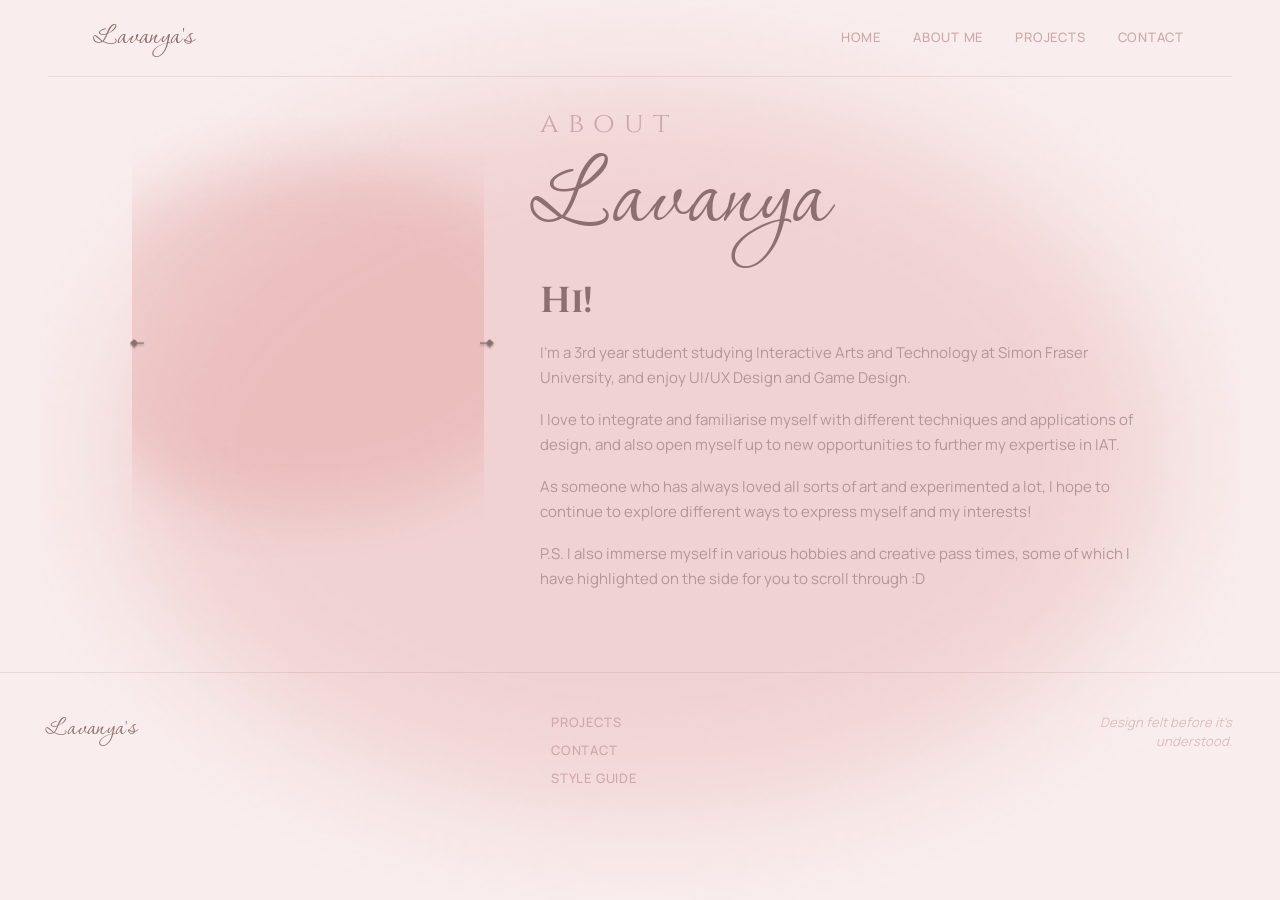
==== about.html @ 67d52443 "adding code" ====
<!DOCTYPE html>
<html lang="en">

<head>
    <meta charset="UTF-8">
    <meta name="viewport" content="width=device-width, initial-scale=1.0">
    <title>About Me — Lavanya's Portfolio</title>
    <link href="css/main.css" rel="stylesheet">
    <link href="css/fonts.css" rel="stylesheet">
    <link href="css/layout.css" rel="stylesheet">
</head>

<body>

    <!-- Skip link — first focusable element, jumps to <main> -->
    <a class="skip_link" href="#main_content">Skip to main content</a>

    <!-- Fixed blush blur — stays centred behind all content on scroll -->
    <div class="bg_blur"></div>

    <!-- HEADER / NAV -->
    <header>
        <nav class="header_bar" aria-label="Primary">
            <a class="header_logo" href="index.html">
                <span class="brand_mark">Lavanya's</span>
            </a>

            <details class="nav_disclosure" open>
                <summary class="nav_toggle">Menu</summary>
                <div class="header_nav_bar">
                    <a class="nav_link" href="index.html">Home</a>
                    <a class="nav_link" href="about.html" aria-current="page">About Me</a>
                    <a class="nav_link" href="projects.html">Projects</a>
                    <a class="nav_link" href="contact.html">Contact</a>
                </div>
            </details>
        </nav>
    </header>

    <main class="page_main" id="main_content">

        <div class="about_grid">

            <!-- LEFT — photo carousel (native scroll-snap baseline) -->
            <section class="photo_carousel" aria-label="Photos: portrait and hobbies">
                <button class="carousel_arrow_btn carousel_arrow_prev" type="button" aria-label="Previous photo">
                    <img src="img/left_arrow.png" alt="">
                </button>
                <div class="carousel_track photo_carousel_track" tabindex="0">
                    <img class="photo_carousel_slide" src="img/background_blur_circle.png"
                        alt="[PLACEHOLDER: portrait photo of Lavanya]" loading="eager">
                    <img class="photo_carousel_slide" src="img/background_blur_circle.png"
                        alt="[PLACEHOLDER: hobby photo 1 — describe what it shows]" loading="lazy">
                    <img class="photo_carousel_slide" src="img/background_blur_circle.png"
                        alt="[PLACEHOLDER: hobby photo 2 — describe what it shows]" loading="lazy">
                    <!-- add more .photo_carousel_slide images as needed once real photos exist -->
                </div>
                <button class="carousel_arrow_btn carousel_arrow_next" type="button" aria-label="Next photo">
                    <img src="img/right_arrow.png" alt="">
                </button>
                <span class="visually_hidden carousel_status" aria-live="polite" data-label="Photo"></span>
            </section>

            <!-- RIGHT — wordmark heading + bio -->
            <div class="about_intro">
                <h1>
                    <span class="wordmark_label">about</span>
                    <span class="wordmark_main">Lavanya</span>
                </h1>
                <h2>Hi!</h2>
                <p>I'm a 3rd year student studying Interactive Arts and Technology at Simon Fraser
                    University, and enjoy UI/UX Design and Game Design.</p>
                <p>I love to integrate and familiarise myself with different techniques and
                    applications of design, and also open myself up to new opportunities to further
                    my expertise in IAT.</p>
                <p>As someone who has always loved all sorts of art and experimented a lot, I hope to
                    continue to explore different ways to express myself and my interests!</p>
                <p>P.S. I also immerse myself in various hobbies and creative pass times, some of
                    which I have highlighted on the side for you to scroll through :D</p>
            </div>

        </div>

    </main>

    <!-- FOOTER -->
    <footer>
        <div class="footer_bar">
            <a class="footer_logo" href="index.html">
                <span class="brand_mark">Lavanya's</span>
            </a>

            <nav class="footer_nav" aria-label="Footer">
                <a class="nav_link" href="projects.html">Projects</a>
                <a class="nav_link" href="contact.html">Contact</a>
                <a class="nav_link" href="style_guide.html">Style Guide</a>
            </nav>

            <p class="footer_tagline">Design felt before it's understood.</p>
        </div>
    </footer>

    <script src="js/main.js" defer></script>

</body>
</html>
---- css/main.css ----
/* ============================================
   MAIN.CSS — Lavanya's Portfolio
   Colours, reset, interactive elements, components
   ============================================ */

/* ── CSS Custom Properties ── */
:root {
    /* Colour */
    --color_bg:             #F9EDED;
    --color_surface:        #FAF9F9;
    --color_heading:        #8D6F6F;
    --color_body:           #CCA8A8;
    --color_muted:          #D9BFBF;
    --color_border:         rgba(141, 111, 111, 0.15);
    --color_glass_bg:       rgba(250, 249, 249, 0.50);
    --color_glass_border:   rgba(255, 255, 255, 0.65);
    --color_hover_bg:       rgba(204, 168, 168, 0.10);
    --color_code_bg:        rgba(217, 191, 191, 0.18);

    /* Shape */
    --radius_card:          13px;
    --radius_btn:           100px;
    --radius_input:         8px;

    /* Transition */
    --transition:           0.25s ease;
}

/* ── Reset ── */

*, *::before, *::after {
    box-sizing: border-box;
    margin: 0;
    padding: 0;
}

html {
    scroll-behavior: smooth;
}

body {
    font-family: var(--font_ui);
    background-color: var(--color_bg);
    color: var(--color_body);
    min-height: 100vh;
    overflow-x: hidden;
    position: relative;
    margin-left: 3rem;
    margin-right: 3rem;
}

img {
    max-width: 100%;
    display: block;
}

a {
    color: inherit;
}

h2 {
    margin-bottom: 2rem;
}
/* ── Fixed background blur (stays in place on scroll) ── */

.bg_blur {
    position: fixed;
    top: 50%;
    left: 50%;
    transform: translate(-50%, -50%);
    width: 1200px;
    height: 900px;
    background-image: url('../img/background_blur_circle.png');
    background-size: contain;
    background-repeat: no-repeat;
    background-position: center;
    opacity: 1;
    pointer-events: none;
    z-index: 0;
}

/* ── Everything sits above the blur ── */

header, main, footer, section {
    position: relative;
    z-index: 1;
}


/* ============================================
   IN-TEXT LINK
   ============================================ */

.in_text_link {
    font-family: var(--font_ui);
    color: var(--color_heading);
    text-decoration: none;
    text-decoration-color: var(--color_muted);
    text-underline-offset: 3px;
    transition: text-decoration-color var(--transition), color var(--transition);
    cursor: pointer;
}

.in_text_link:hover {
    color: #DEA9A9;
    text-decoration: underline;
    text-decoration-color: #DEA9A9;
}

.in_text_link:focus-visible {
    outline: 2px solid var(--color_heading);
    color: #DEA9A9;
    text-decoration: underline;
    text-decoration-color: #DEA9A9;
    outline-offset: 3px;
}


/* ============================================
   NAVIGATION LINK
   ============================================ */

.nav_link {
    font-family: var(--font_ui);
    font-size: var(--size_small);
    font-weight: 500;
    color: var(--color_body);
    text-decoration: none;
    letter-spacing: 0.06em;
    text-transform: uppercase;
    position: relative;
    padding-bottom: 2px;
    transition: color var(--transition);
}

.nav_link::after {
    content: '';
    position: absolute;
    bottom: 0;
    left: 0;
    width: 0;
    height: 1px;
    background-color: var(--color_heading);
    transition: width var(--transition);
}

.nav_link:hover {
    color: var(--color_heading);
}

.nav_link:hover::after {
    width: 100%;
}

.nav_link:focus-visible {
    outline: 2px solid var(--color_heading);
    outline-offset: 4px;
}


/* ============================================
   PRIMARY BUTTON (submit)
   ============================================ */

.primary_button {
    display: inline-flex;
    align-items: center;
    gap: 0.5rem;
    font-family: var(--font_ui);
    font-size: var(--size_small);
    font-weight: 600;
    color: var(--color_bg);
    background-color: var(--color_heading);
    border: 1.5px solid var(--color_heading);
    border-radius: var(--radius_btn);
    padding: 0.65rem 1.6rem;
    text-decoration: none;
    letter-spacing: 0.04em;
    cursor: pointer;
    transition: background-color var(--transition), color var(--transition), transform var(--transition);
}

.primary_button:hover {
    background-color: transparent;
    color: var(--color_heading);
    transform: translateY(-1px);
}

.primary_button .btn_arrow {
    width: 13px;
    height: 13px;
    object-fit: contain;
    filter: brightness(10);
    transition: filter var(--transition), transform var(--transition);
}

.primary_button:hover .btn_arrow {
    filter: none;
    transform: translateX(3px);
}

.primary_button:focus-visible {
    outline: 2px solid var(--color_heading);
    outline-offset: 3px;
}


/* ============================================
   SECONDARY BUTTON (reset)
   ============================================ */

.secondary_button {
    display: inline-flex;
    align-items: center;
    gap: 0.5rem;
    font-family: var(--font_ui);
    font-size: var(--size_small);
    font-weight: 500;
    color: var(--color_heading);
    background-color: transparent;
    border: 1.5px solid #8D6F6F;
    border-radius: var(--radius_btn);
    padding: 0.65rem 1.6rem;
    text-decoration: none;
    letter-spacing: 0.04em;
    cursor: pointer;
    transition: border-color var(--transition), background-color var(--transition), transform var(--transition);
}

.secondary_button:hover {
    border-color: var(--color_heading);
    background-color: var(--color_hover_bg);
    transform: translateY(-1px);
}

.secondary_button:focus-visible {
    outline: 2px solid var(--color_heading);
    outline-offset: 3px;
}


/* ============================================
   TEXT INPUT FIELD WITH LABEL
   ============================================ */

.form_group {
    display: flex;
    flex-direction: column;
    gap: 0.4rem;
}

.form_group input[type="text"],
.form_group input[type="email"],
.form_group input[type="tel"],
.form_group textarea {
    font-family: var(--font_ui);
    font-size: var(--size_p);
    color: var(--color_heading);
    background-color: var(--color_glass_bg);
    border: 1px solid var(--color_border);
    border-radius: var(--radius_input);
    padding: 0.65rem 1rem;
    outline: none;
    transition: border-color var(--transition), background-color var(--transition);
    backdrop-filter: blur(8px);
    -webkit-backdrop-filter: blur(8px);
    width: 100%;
}

.form_group input::placeholder,
.form_group textarea::placeholder {
    color: var(--color_muted);
    font-weight: 300;
}

.form_group input:focus,
.form_group textarea:focus {
    border-color: var(--color_body);
    background-color: rgba(255, 254, 254, 0.75);
}


/* ============================================
   RADIO INPUT FIELD WITH LABEL
   ============================================ */

.radio_group {
    display: flex;
    flex-direction: column;
    gap: 0.25rem;
    padding: 0.5rem 0;
}

.radio_group_title {
    display: flex;
    align-items: flex-start;
    gap: 0.75rem;
    padding: 0.4rem 0.6rem;
    margin: 0 -0.6rem;
    border-radius: var(--radius_input);
    transition: background-color var(--transition);
}

.radio_group_title:hover,
.radio_group_title:focus-within,
.radio_group_title:active,
.radio_group_title:has(input[type="radio"]:checked) {
    background-color: #DEA9A9;
}

.radio_group_title:hover label,
.radio_group_title:focus-within label,
.radio_group_title:active label,
.radio_group_title:has(input[type="radio"]:checked) label {
    color: #FFFFFF;
}

.radio_group_title input[type="radio"] {
    appearance: none;
    -webkit-appearance: none;
    width: 17px;
    height: 17px;
    min-width: 17px;
    border: 1.5px solid var(--color_muted);
    border-radius: 50%;
    margin-top: 3px;
    position: relative;
    cursor: pointer;
    transition: border-color var(--transition);
    flex-shrink: 0;
}

.radio_group_title input[type="radio"]:checked {
    border-color: var(--color_heading);
}

.radio_group_title:hover input[type="radio"],
.radio_group_title:focus-within input[type="radio"],
.radio_group_title:active input[type="radio"],
.radio_group_title:has(input[type="radio"]:checked) input[type="radio"] {
    border-color: #FFFFFF;
}

.radio_group_title:hover input[type="radio"]:checked::after,
.radio_group_title:focus-within input[type="radio"]:checked::after,
.radio_group_title:active input[type="radio"]:checked::after,
.radio_group_title:has(input[type="radio"]:checked) input[type="radio"]:checked::after {
    background-color: #FFFFFF;
}

.radio_group_title input[type="radio"]:focus-visible {
    outline: 2px solid var(--color_heading);
    outline-offset: 2px;
}

.radio_group_title input[type="radio"]:checked::after {
    content: '';
    position: absolute;
    top: 50%;
    left: 50%;
    transform: translate(-50%, -50%);
    width: 7px;
    height: 7px;
    border-radius: 50%;
    background-color: var(--color_heading);
}

.radio_group_title label {
    cursor: pointer;
    font-size: var(--size_p);
    font-weight: 400;
    color: var(--color_body);
    line-height: 1.5;
}

.radio_group_detail {
    padding-left: 1.75rem;
}

.radio_group_detail p {
    font-size: var(--size_small);
    color: var(--color_muted);
}


/* ============================================
   IMAGE AS A LINK (project card)
   ============================================ */

.project_card {
    display: block;
    text-decoration: none;
    background: rgba(250, 249, 249, 0.30);
    border: 1px solid rgba(255, 255, 255, 0.5);
    border-radius: var(--radius_card);
    backdrop-filter: blur(18px) saturate(160%);
    -webkit-backdrop-filter: blur(18px) saturate(160%);
    box-shadow:
        0 4px 24px rgba(141, 111, 111, 0.06),
        0 1px 4px rgba(141, 111, 111, 0.04),
        inset 0 1px 0 rgba(255, 255, 255, 0.72);
    overflow: hidden;
    position: relative;
    transition: transform 0.3s ease, box-shadow 0.3s ease;
}

.project_card:hover {
    transform: translateY(-4px);
    box-shadow:
        0 12px 40px rgba(141, 111, 111, 0.10),
        0 2px 8px rgba(141, 111, 111, 0.06),
        inset 0 1px 0 rgba(255, 255, 255, 0.85);
}

.project_card:focus-visible {
    outline: 2px solid var(--color_heading);
    outline-offset: 3px;
}

/* Diamond hover accent via pseudo-element */
.project_card::before {
    content: '';
    position: absolute;
    top: 0.75rem;
    right: 0.75rem;
    width: 10px;
    height: 10px;
    background-image: url('../img/hover_diamond.png');
    background-size: contain;
    background-repeat: no-repeat;
    opacity: 0;
    transition: opacity var(--transition);
    z-index: 2;
}

.project_card:hover::before {
    opacity: 1;
}

.project_card_img {
    width: 100%;
    aspect-ratio: 4 / 3;
    overflow: hidden;
}

.project_card_img img {
    width: 100%;
    height: 100%;
    object-fit: cover;
    transition: transform 0.4s ease;
}

.project_card:hover .project_card_img img {
    transform: scale(1.04);
}

.project_card_text {
    padding: 1.25rem 1.25rem 1.5rem;
}

.project_card_text h3,
.project_card_text h4 {
    margin-bottom: 0.4rem;
}


/* ============================================
   HEADER / NAV
   ============================================ */

.header_bar {
    position: sticky;
    top: 0;
    z-index: 100;
    display: flex;
    align-items: center;
    justify-content: space-between;
    padding: 1.25rem 3rem;
    border-bottom: 1px solid var(--color_border);
}

.header_logo {
    text-decoration: none;
}

.header_logo .brand_mark {
    font-size: 2.25rem;
    line-height: 1;
    transition: color var(--transition);
}

.header_logo:hover .brand_mark {
    color: var(--color_body);
}

.header_logo:focus-visible {
    outline: 2px solid var(--color_heading);
    outline-offset: 4px;
}

.header_nav_bar {
    display: flex;
    align-items: center;
    gap: 2rem;
    list-style: none;
}


/* ============================================
   PROJECT LISTING GRID
   ============================================ */

.project_list_grid {
    display: grid;
    grid-template-columns: repeat(3, 1fr);
    gap: 1.5rem;
}


/* ============================================
   PROJECT DETAIL
   ============================================ */

.project_detail_grid {
    display: grid;
    grid-template-columns: minmax(0, 1fr) minmax(0, 1fr);
    gap: 3rem;
    align-items: start;
}

.project_detail_image {
    position: sticky;
    top: calc(4.5rem + 2rem);
}

.project_detail_image img {
    width: 100%;
    border-radius: var(--radius_card);
}

.project_detail_info {
    display: flex;
    flex-direction: column;
    gap: 1.5rem;
}


/* ============================================
   CONTACT SECTION
   ============================================ */

.contact_grid {
    display: grid;
    grid-template-columns: 1fr 1fr;
    gap: 3rem;
    align-items: start;
}

.contact_form {
    display: flex;
    flex-direction: column;
    gap: 1.25rem;
}

.contact_info {
    display: flex;
    flex-direction: column;
    gap: 1.25rem;
    padding-top: 0.25rem;
}

.button_group {
    display: flex;
    gap: 0.75rem;
    flex-wrap: wrap;
}


/* ============================================
   ABOUT — two-column (photo carousel + bio)
   ============================================ */

.about_grid {
    display: grid;
    grid-template-columns: minmax(280px, 360px) 1fr;
    gap: 3rem;
    align-items: start;
}

.about_intro {
    display: flex;
    flex-direction: column;
    gap: 1rem;
}

.about_intro h2 {
    margin-bottom: 0;
}


/* ============================================
   FOOTER
   ============================================ */

.footer_bar {
    border-top: 1px solid var(--color_border);
    padding: 2.5rem 3rem;
    display: flex;
    align-items: flex-start;
    justify-content: space-between;
    gap: 1.5rem;
    margin-top: 5rem;
    margin-left: -3rem;
    margin-right: -3rem;
    padding-left: 3rem;
    padding-right: 3rem;
}

.footer_logo {
    text-decoration: none;
}

.footer_logo .brand_mark {
    font-size: 2rem;
    line-height: 1;
}

.footer_nav {
    display: flex;
    flex-direction: column;
    gap: 0.5rem;
}

.footer_tagline {
    font-size: var(--size_small);
    color: var(--color_muted);
    font-style: italic;
    max-width: 180px;
    text-align: right;
    line-height: 1.5;
}


/* ============================================
   STYLE GUIDE — specific classes
   ============================================ */

/* Page wrapper */
.style_guide_page {
    max-width: 960px;
    margin: 0 auto;
    padding: 0 2rem;
}

/* Section */
.sg_section {
    padding: 4rem 0;
    border-bottom: 1px solid var(--color_border);
}

.sg_section:last-child {
    border-bottom: none;
}

/* Section heading row with rule */
.sg_section_label {
    display: flex;
    align-items: center;
    gap: 1rem;
    letter-spacing: 0.12em;
    text-transform: uppercase;
    margin-bottom: 2.5rem;
}

.sg_section_label::after {
    content: '';
    flex: 1;
    height: 1px;
    background: var(--color_border);
}

/* Individual element block: title */
.element {
    margin-bottom: 0.75rem;
}

/* Individual element block: code + render + selector */
.element_detail {
    display: flex;
    flex-direction: column;
    gap: 1rem;
    padding: 1.5rem 0;
    border-radius: var(--radius_card);
    margin-bottom: 2.5rem;
}

/* Code block inside element_detail */
.code_block {
    display: flex;
    flex-direction: column;
    gap: 0.2rem;
    padding: 1rem 1.25rem;
    background-color: var(--color_code_bg);
    border-radius: var(--radius_input);
    border-left: 2px solid var(--color_muted);
}

.code_block code {
    overflow-wrap: anywhere;
}

/* Colour swatches */
.colour_palette_grid {
    display: flex;
    gap: 1rem;
    flex-wrap: wrap;
}

.colour_swatch {
    display: flex;
    flex-direction: column;
    align-items: center;
    gap: 0.5rem;
}

.colour_swatch_block {
    width: 80px;
    height: 80px;
    border-radius: var(--radius_card);
    border: 1px solid var(--color_border);
}

.colour_swatch_label {
    text-align: center;
    line-height: 1.4;
}

/* Icon row */
.icon_row {
    display: flex;
    gap: 2rem;
    align-items: center;
    flex-wrap: wrap;
}

.icon_item {
    display: flex;
    flex-direction: column;
    align-items: center;
    gap: 0.5rem;
}

.icon_item img {
    width: 28px;
    height: 28px;
    object-fit: contain;
}

/* Ethos block */
.ethos_block {
    border-radius: var(--radius_card);
    padding: 2rem;
}

/* Ethos keywords row */
.ethos_keywords {
    display: grid;
    grid-template-columns: repeat(3, 1fr);
    gap: 1.5rem;
}

.ethos_keyword_item {
    display: flex;
    flex-direction: column;
    gap: 0.4rem;
}


/* ============================================
   STYLE GUIDE — demo-only overrides
   (constrain/restyle live demos inside .element_detail)
   ============================================ */

.form_group_demo {
    max-width: 340px;
}

.project_list_grid_demo {
    grid-template-columns: repeat(2, 1fr);
    max-width: 560px;
}

.header_bar_demo {
    position: static;
    border-radius: var(--radius_card);
}

.header_logo_h1_demo {
    font-size: 2rem;
}

.footer_bar_demo {
    margin-top: 0;
    border-radius: var(--radius_card);
}

.footer_logo_h1_demo {
    font-size: 1.75rem;
}

.demo_blur_image {
    border-radius: var(--radius_card);
    max-width: 320px;
}

/* Colour swatch fills */
.colour_swatch_bg       { background: #FFFEFE; }
.colour_swatch_surface  { background: #FAF9F9; }
.colour_swatch_heading  { background: #8D6F6F; }
.colour_swatch_body     { background: #CCA8A8; }
.colour_swatch_muted    { background: #D9BFBF; }


/* ============================================
   SITE LAYOUT PRIMITIVES (shared page shell)
   ============================================ */

/* Visually hidden (screen-reader only) — for accessible section
   headings that shouldn't show visually. */
.visually_hidden {
    position: absolute;
    width: 1px;
    height: 1px;
    padding: 0;
    margin: -1px;
    overflow: hidden;
    clip: rect(0, 0, 0, 0);
    white-space: nowrap;
    border: 0;
}

/* Visually-hidden-until-focused skip link */
.skip_link {
    position: absolute;
    left: -9999px;
    top: 0;
    z-index: 999;
    padding: 0.6rem 1rem;
    background-color: var(--color_heading);
    color: var(--color_bg);
    font-family: var(--font_ui);
    font-size: var(--size_small);
    font-weight: 600;
    letter-spacing: 0.04em;
    text-decoration: none;
    border-radius: var(--radius_input);
}

.skip_link:focus {
    left: 0.75rem;
    top: 0.75rem;
}

/* Main content wrapper for all non-style-guide pages */
.page_main {
    max-width: 1080px;
    margin: 0 auto;
    padding: 2rem 2rem 0;
}

.page_section {
    padding: 2.5rem 0;
}

.page_intro {
    max-width: 60ch;
    margin-bottom: 2rem;
}


/* ============================================
   MOBILE NAV DISCLOSURE (<details>/<summary>)
   Desktop: behaves as a plain inline nav; the
   summary toggle only appears at <=600px.
   ============================================ */

.nav_disclosure > summary.nav_toggle {
    display: none;
    list-style: none;
    cursor: pointer;
}

.nav_disclosure > summary.nav_toggle::-webkit-details-marker {
    display: none;
}


/* ============================================
   HERO WORDMARK (home)
   ============================================ */

.hero {
    text-align: center;
    padding: 3.5rem 0 1.5rem;
}

/* Wordmark utilities — a small label + a large display name. The two
   pieces stack in either order: home is name-then-label ("Lavanya's" /
   "portfolio"); about is label-then-name ("about" / "Lavanya"). */
.wordmark_main {
    display: block;
    font-family: var(--font_display);
    font-size: var(--size_h1);
    font-weight: 400;
    line-height: 1.05;
    letter-spacing: 0.01em;
    color: var(--color_heading);
}

.wordmark_label {
    display: block;
    font-family: 'Cinzel', serif;
    font-size: clamp(1rem, 3vw, 1.75rem);
    font-weight: 400;
    text-transform: lowercase;
    letter-spacing: 0.32em;
    color: var(--color_body);
}

/* Home hero: tuck the "portfolio" label up under "Lavanya's" */
.hero .wordmark_label {
    margin-top: -0.45em;
    text-indent: 0.32em;
}


/* ============================================
   FEATURED PROJECT CAROUSEL (home)
   Native scroll-snap is the no-JS baseline.
   ============================================ */

.project_carousel {
    position: relative;
    margin: 1.5rem 0 1rem;
}

.carousel_track {
    display: flex;
    gap: 1.5rem;
    overflow-x: auto;
    scroll-snap-type: x mandatory;
    scroll-behavior: smooth;
    padding: 0.5rem 0.25rem 1.5rem;
    scrollbar-width: thin;
}

.carousel_track .project_card {
    scroll-snap-align: start;
    flex: 0 0 calc((100% - 2 * 1.5rem) / 3);
}

.carousel_track:focus-visible {
    outline: 2px solid var(--color_heading);
    outline-offset: 4px;
}

.carousel_arrow_btn {
    position: absolute;
    top: 50%;
    transform: translateY(-50%);
    background: transparent;
    border: none;
    cursor: pointer;
    padding: 0.5rem;
    z-index: 3;
    transition: opacity var(--transition);
}

.carousel_arrow_prev {
    left: -0.75rem;
}

.carousel_arrow_next {
    right: -0.75rem;
}

.carousel_arrow_btn img {
    width: 18px;
    height: 18px;
    object-fit: contain;
}

.carousel_arrow_btn:focus-visible {
    outline: 2px solid var(--color_heading);
    outline-offset: 3px;
}

.carousel_arrow_btn[disabled] {
    opacity: 0.25;
    cursor: default;
}

/* Photo carousel (about) — one tall photo per view. Reuses the
   .carousel_track base and .carousel_arrow_btn from the home carousel. */
.photo_carousel {
    position: relative;
}

.photo_carousel_slide {
    flex: 0 0 100%;
    width: 100%;
    aspect-ratio: 4 / 5;
    object-fit: cover;
    border-radius: var(--radius_card);
    scroll-snap-align: start;
}


/* ============================================
   PROJECTS LISTING — 2-column modifier + filter
   ============================================ */

.projects_grid_2col {
    grid-template-columns: repeat(2, 1fr);
}

.project_card.is_hidden {
    display: none;
}

/* Discipline filter row (radio_group laid out horizontally) */
.filter_controls {
    display: flex;
    flex-wrap: wrap;
    gap: 0.5rem 1.25rem;
    padding: 0.5rem 0;
    margin-bottom: 2rem;
}

.filter_controls .radio_group {
    padding: 0;
}


/* ============================================
   PROJECT DETAIL — back link, banner, media
   ============================================ */

.back_link {
    display: inline-flex;
    align-items: center;
    gap: 0.5rem;
    font-family: var(--font_ui);
    font-size: var(--size_small);
    font-weight: 500;
    text-transform: uppercase;
    letter-spacing: 0.06em;
    color: var(--color_heading);
    text-decoration: none;
    transition: gap var(--transition);
}

.back_link img {
    width: 14px;
    height: 14px;
    object-fit: contain;
}

.back_link:hover {
    gap: 0.8rem;
}

.back_link:focus-visible {
    outline: 2px solid var(--color_heading);
    outline-offset: 3px;
}

.project_banner {
    margin: 1.5rem 0 2.5rem;
    border-radius: var(--radius_card);
    overflow: hidden;
}

.project_banner img {
    width: 100%;
    height: auto;
}

.project_prose {
    max-width: 70ch;
    margin-bottom: 2.5rem;
}

.project_prose p + p {
    margin-top: 1rem;
}

/* Responsive 16:9 video embed */
.video_embed {
    position: relative;
    width: 100%;
    aspect-ratio: 16 / 9;
    border-radius: var(--radius_card);
    overflow: hidden;
    border: 1px solid var(--color_border);
    background-color: var(--color_surface);
}

.video_embed iframe {
    position: absolute;
    inset: 0;
    width: 100%;
    height: 100%;
    border: 0;
}

/* PDF download block (uses .primary_button for the link) */
.download_block {
    display: flex;
    align-items: center;
    gap: 0.75rem;
    flex-wrap: wrap;
}


/* ============================================
   CONTACT — email row, copy button, form status
   ============================================ */

.email_row {
    display: flex;
    align-items: center;
    gap: 0.75rem;
    flex-wrap: wrap;
}

.field_error {
    font-family: var(--font_ui);
    font-size: var(--size_small);
    font-weight: 600;
    color: var(--color_heading);
    margin-top: 0.2rem;
}

.form_group input[aria-invalid="true"],
.form_group textarea[aria-invalid="true"] {
    border-color: var(--color_heading);
}

.form_status {
    font-family: var(--font_ui);
    font-size: var(--size_small);
    font-weight: 500;
    color: var(--color_heading);
}

.form_status:empty {
    display: none;
}


/* ============================================
   EMPLOYMENT-INTEREST CARDS (about)
   ============================================ */

.info_card_grid {
    display: grid;
    grid-template-columns: repeat(2, 1fr);
    gap: 1.5rem;
}


/* ============================================
   SCROLL-REVEAL HOOKS (about ethos grid)
   Items are visible by default (no-JS / reduced
   motion). Animation only applies once JS adds
   .js_reveal and the user allows motion.
   ============================================ */

@media (prefers-reduced-motion: no-preference) {
    .js_reveal .reveal_item {
        opacity: 0;
        transform: translateY(16px);
        transition: opacity 0.5s ease, transform 0.5s ease;
    }

    .js_reveal .reveal_item.is_revealed {
        opacity: 1;
        transform: none;
    }
}


/* ============================================
   READING PROGRESS BAR + BACK TO TOP
   ============================================ */

.reading_progress {
    position: fixed;
    top: 0;
    left: 0;
    height: 3px;
    width: 0;
    background-color: var(--color_heading);
    z-index: 200;
    transition: width 0.1s linear;
}

.back_to_top {
    position: fixed;
    bottom: 1.5rem;
    right: 1.5rem;
    z-index: 150;
    opacity: 0;
    visibility: hidden;
    transition: opacity var(--transition), visibility var(--transition);
}

.back_to_top.is_visible {
    opacity: 1;
    visibility: visible;
}
---- css/fonts.css ----
/* ============================================
   FONTS.CSS — Lavanya's Portfolio
   Typefaces: Corinthia (display) · Manrope (ui)
   ============================================ */

@import url('https://fonts.googleapis.com/css2?family=Cinzel:wght@400;700&family=Corinthia:wght@400;700&family=Manrope:wght@300;400;500;600;700&display=swap');

/* ── Type Scale Variables ── */
:root {
    --font_display:     'Corinthia', cursive;
    --font_ui:          'Manrope', sans-serif;

    --size_h1:          clamp(3.75rem, 10vw, 7.5rem);
    --size_h2:          clamp(1.6rem, 3vw, 2.25rem);
    --size_h3:          clamp(1.1rem, 2vw, 1.375rem);
    --size_h4:          1rem;
    --size_p:           0.9375rem;
    --size_small:       0.8125rem;
    --size_code:        0.8rem;
}

/* ── Base Type Elements ── */

h1 {
    font-family: var(--font_display);
    font-size: var(--size_h1);
    font-weight: 400;
    color: var(--color_heading);
    line-height: 1.05;
    letter-spacing: 0.01em;
}

h2 {
    font-family: 'Cinzel', serif;
    font-size: var(--size_h2);
    font-weight: 700;
    color: var(--color_heading);
    line-height: 1.2;
    letter-spacing: -0.01em;
}

/* Brand wordmark — carries the old <h1> typographic identity so the
   header/footer logo looks identical, while freeing <h1> for one real
   page title per page (header/footer override the size below). */
.brand_mark {
    display: inline-block;
    font-family: var(--font_display);
    font-size: var(--size_h1);
    font-weight: 400;
    color: var(--color_heading);
    line-height: 1.05;
    letter-spacing: 0.01em;
}

h3 {
    font-family: var(--font_ui);
    font-size: var(--size_h3);
    font-weight: 700;
    color: var(--color_heading);
    line-height: 1.3;
}

h4 {
    font-family: var(--font_ui);
    font-size: var(--size_h4);
    font-weight: 500;
    color: var(--color_heading);
    line-height: 1.4;
}

p {
    font-family: var(--font_ui);
    font-size: var(--size_p);
    font-weight: 400;
    color: #B39696;
    line-height: 1.7;
}

small {
    font-family: var(--font_ui);
    font-size: var(--size_small);
    font-weight: 400;
    color: #B39696;
    line-height: 1.5;
}

code {
    font-family: 'Courier New', Courier, monospace;
    font-size: var(--size_code);
    color: var(--color_heading);
    background-color: var(--color_code_bg);
    padding: 0.15em 0.4em;
    border-radius: 4px;
}

label {
    font-family: var(--font_ui);
    font-size: var(--size_small);
    font-weight: 500;
    color: var(--color_heading);
    letter-spacing: 0.02em;
}

/* ── Numbered List ── */

ol {
    list-style: none;
    counter-reset: lavanya_counter;
    padding-left: 0;
}

ol li {
    counter-increment: lavanya_counter;
    display: flex;
    align-items: flex-start;
    gap: 1rem;
    padding: 0.4rem 0;
    font-family: var(--font_ui);
    font-size: var(--size_p);
    font-weight: 400;
    color: var(--color_body);
    line-height: 1.7;
}

ol li::before {
    content: counter(lavanya_counter, decimal-leading-zero);
    font-family: var(--font_ui);
    font-size: var(--size_small);
    font-weight: 600;
    color: var(--color_muted);
    min-width: 2rem;
    padding-top: 0.2rem;
    flex-shrink: 0;
}
---- css/layout.css ----
/* ============================================
   LAYOUT.CSS — Lavanya's Portfolio
   Spacing, page structure, responsive breakpoints
   ============================================ */

:root {
    --space_xs:     0.5rem;
    --space_sm:     1rem;
    --space_md:     1.75rem;
    --space_lg:     3rem;
    --space_xl:     5rem;
}

/* ── Page spacing helpers ── */

.mt_xs  { margin-top: var(--space_xs); }
.mt_sm  { margin-top: var(--space_sm); }
.mt_md  { margin-top: var(--space_md); }
.mt_lg  { margin-top: var(--space_lg); }
.mt_xl  { margin-top: var(--space_xl); }

/* ── Display / position utilities ── */

.display_block       { display: block; }
.position_static     { position: static; }

/* ── Font-weight utilities ── */

.font_weight_light   { font-weight: 300; }
.font_weight_medium  { font-weight: 500; }
.font_weight_bold    { font-weight: 700; }

/* ── Flex helpers ── */

.flex_row          { display: flex; flex-direction: row; }
.flex_col          { display: flex; flex-direction: column; }
.flex_wrap         { flex-wrap: wrap; }
.align_center      { align-items: center; }
.gap_sm            { gap: var(--space_sm); }
.gap_md            { gap: var(--space_md); }
.gap_lg            { gap: var(--space_lg); }

/* ── Two-column form row (side by side inputs) ── */

.form_row {
    display: grid;
    grid-template-columns: 1fr 1fr;
    gap: var(--space_sm);
}


/* ============================================
   RESPONSIVE — Tablet (≤ 900px)
   ============================================ */

@media (max-width: 900px) {

    .header_bar {
        padding: 1rem 1.5rem;
    }

    .project_list_grid {
        grid-template-columns: repeat(2, 1fr);
    }

    .project_detail_grid {
        grid-template-columns: 1fr;
    }

    .project_detail_image {
        position: static;
    }

    .contact_grid {
        grid-template-columns: 1fr;
    }

    .about_grid {
        grid-template-columns: 1fr;
    }

    .ethos_keywords {
        grid-template-columns: repeat(2, 1fr);
    }

    .footer_bar {
        flex-direction: column;
        padding: 2rem 1.5rem;
        gap: 1.25rem;
    }

    .footer_tagline {
        text-align: left;
    }

    .style_guide_page {
        padding: 0 1.5rem;
    }

    .carousel_track .project_card {
        flex: 0 0 calc((100% - 1.5rem) / 2);
    }

    .info_card_grid {
        grid-template-columns: repeat(2, 1fr);
    }

    .bg_blur {
        width: 90vw;
        height: auto;
        aspect-ratio: 4 / 3;
    }
}


/* ============================================
   RESPONSIVE — Mobile (≤ 600px)
   ============================================ */

@media (max-width: 600px) {

    html,
    body {
        overflow-x: hidden;
    }

    .header_bar {
        padding: 0.875rem 1rem;
        flex-direction: column;
        flex-wrap: wrap;
        gap: 0.75rem;
    }

    .header_nav_bar {
        gap: 1rem;
        flex-wrap: wrap;
    }

    .project_list_grid {
        grid-template-columns: 1fr;
    }

    .form_row {
        grid-template-columns: 1fr;
    }

    .colour_palette_grid {
        gap: 0.75rem;
    }

    .colour_swatch_block {
        width: 60px;
        height: 60px;
    }

    .ethos_keywords {
        grid-template-columns: 1fr;
    }

    .button_group {
        flex-direction: column;
    }

    .sg_section {
        padding: 2.5rem 0;
    }

    .style_guide_page {
        padding: 0 1rem;
    }

    .ethos_block {
        padding: 1.25rem;
    }

    .code_block {
        padding: 1rem;
    }

    body {
        margin-left: 1rem;
        margin-right: 1rem;
        margin-bottom: 1.5rem;
    }

    .footer_bar {
        margin-left: -1rem;
        margin-right: -1rem;
        padding-left: 1rem;
        padding-right: 1rem;
    }

    .page_main {
        padding: 1.5rem 1rem 0;
    }

    .projects_grid_2col {
        grid-template-columns: 1fr;
    }

    .info_card_grid {
        grid-template-columns: 1fr;
    }

    /* Carousel: one card at a time, peeking the next; touch swipe
       replaces the arrow buttons here. */
    .carousel_track .project_card {
        flex: 0 0 85%;
    }

    .carousel_arrow_btn {
        display: none;
    }

    /* Mobile nav: reveal the disclosure toggle, stack links */
    .nav_disclosure {
        width: 100%;
    }

    .nav_disclosure > summary.nav_toggle {
        display: inline-flex;
        align-items: center;
        gap: 0.4rem;
        padding: 0.4rem 0;
        font-family: var(--font_ui);
        font-size: var(--size_small);
        font-weight: 600;
        text-transform: uppercase;
        letter-spacing: 0.06em;
        color: var(--color_heading);
    }

    .nav_disclosure > summary.nav_toggle:focus-visible {
        outline: 2px solid var(--color_heading);
        outline-offset: 3px;
    }

    .nav_disclosure .header_nav_bar {
        flex-direction: column;
        align-items: flex-start;
        gap: 1rem;
        padding-top: 0.75rem;
    }

    .bg_blur {
        width: 100vw;
        height: auto;
        aspect-ratio: 4 / 3;
    }
}


/* ============================================
   REDUCED MOTION
   ============================================ */

@media (prefers-reduced-motion: reduce) {
    *, *::before, *::after {
        transition: none !important;
        animation: none !important;
    }
}
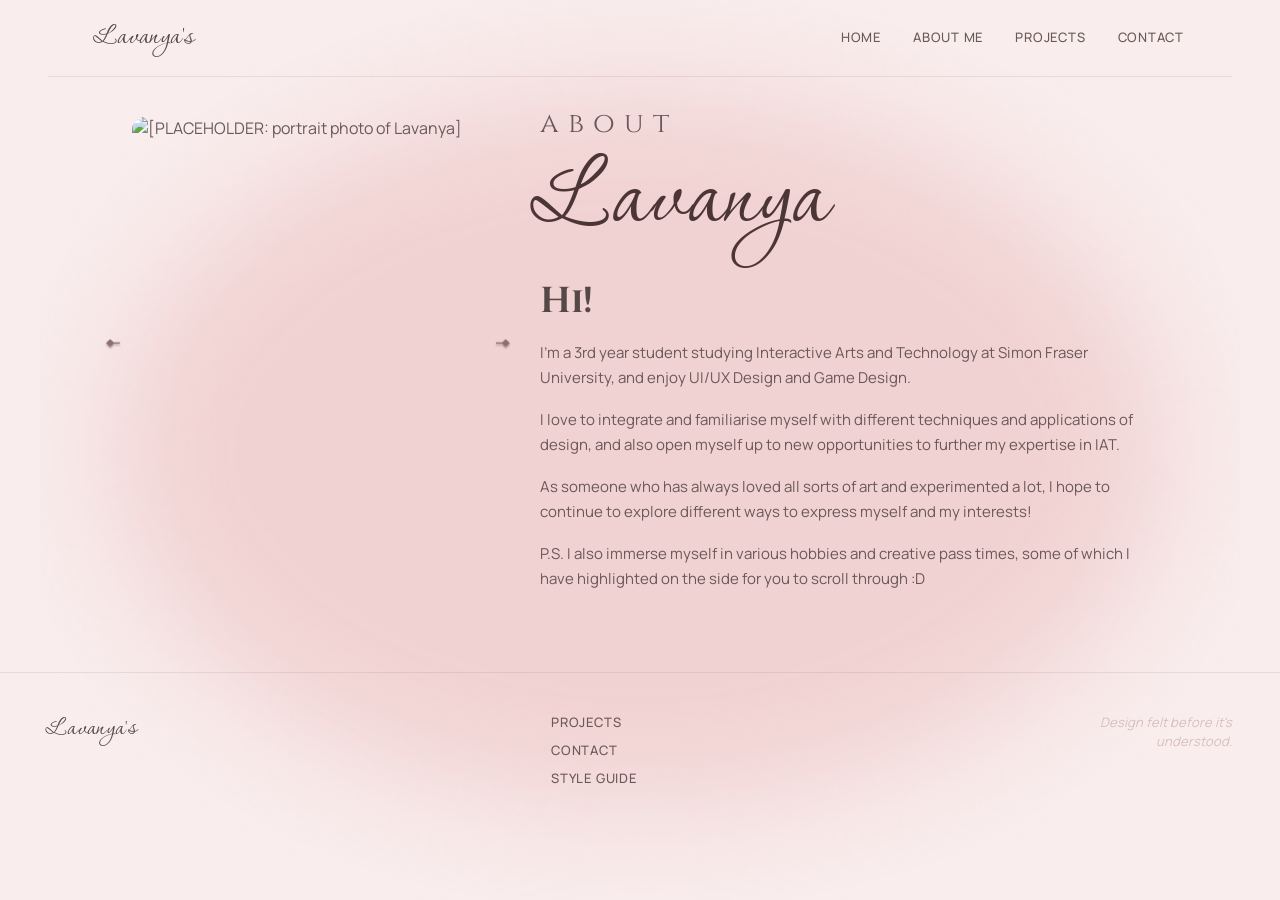
==== commit 76012763: "ADDING MORE CODE" ====
--- a/about.html
+++ b/about.html
@@ -47,12 +47,17 @@
                     <img src="img/left_arrow.png" alt="">
                 </button>
                 <div class="carousel_track photo_carousel_track" tabindex="0">
-                    <img class="photo_carousel_slide" src="img/background_blur_circle.png"
+                    <img class="photo_carousel_slide" src="img/lavanya.jpeg"
                         alt="[PLACEHOLDER: portrait photo of Lavanya]" loading="eager">
-                    <img class="photo_carousel_slide" src="img/background_blur_circle.png"
+                    <img class="photo_carousel_slide" src="img/matcha.JPG"
                         alt="[PLACEHOLDER: hobby photo 1 — describe what it shows]" loading="lazy">
-                    <img class="photo_carousel_slide" src="img/background_blur_circle.png"
+                    <img class="photo_carousel_slide" src="img/photography.jpeg"
                         alt="[PLACEHOLDER: hobby photo 2 — describe what it shows]" loading="lazy">
+                    <img class="photo_carousel_slide" src="img/art.JPG"
+                        alt="[PLACEHOLDER: hobby photo 2 — describe what it shows]" loading="lazy">
+                    <img class="photo_carousel_slide" src="img/food.jpeg"
+                        alt="[PLACEHOLDER: hobby photo 2 — describe what it shows]" loading="lazy">
+                    
                     <!-- add more .photo_carousel_slide images as needed once real photos exist -->
                 </div>
                 <button class="carousel_arrow_btn carousel_arrow_next" type="button" aria-label="Next photo">
--- a/css/main.css
+++ b/css/main.css
@@ -8,8 +8,8 @@
     /* Colour */
     --color_bg:             #F9EDED;
     --color_surface:        #FAF9F9;
-    --color_heading:        #8D6F6F;
-    --color_body:           #CCA8A8;
+    --color_heading:        #574848;
+    --color_body:           #6B5858;
     --color_muted:          #D9BFBF;
     --color_border:         rgba(141, 111, 111, 0.15);
     --color_glass_bg:       rgba(250, 249, 249, 0.50);
@@ -181,8 +181,8 @@
 }
 
 .primary_button:hover {
-    background-color: transparent;
-    color: var(--color_heading);
+    background-color: #E49091;
+    color: #FFFFFF;
     transform: translateY(-1px);
 }
 
@@ -195,7 +195,6 @@
 }
 
 .primary_button:hover .btn_arrow {
-    filter: none;
     transform: translateX(3px);
 }
 
@@ -218,7 +217,7 @@
     font-weight: 500;
     color: var(--color_heading);
     background-color: transparent;
-    border: 1.5px solid #8D6F6F;
+    border: 1.5px solid var(--color_heading);
     border-radius: var(--radius_btn);
     padding: 0.65rem 1.6rem;
     text-decoration: none;
@@ -229,7 +228,8 @@
 
 .secondary_button:hover {
     border-color: var(--color_heading);
-    background-color: var(--color_hover_bg);
+    background-color: #E49091;
+    color: #FFFFFF;
     transform: translateY(-1px);
 }
 
@@ -276,7 +276,8 @@
 .form_group input:focus,
 .form_group textarea:focus {
     border-color: var(--color_body);
-    background-color: rgba(255, 254, 254, 0.75);
+    background-color: #E49091;
+    color: #FFFFFF;
 }
 
 
@@ -305,7 +306,7 @@
 .radio_group_title:focus-within,
 .radio_group_title:active,
 .radio_group_title:has(input[type="radio"]:checked) {
-    background-color: #DEA9A9;
+    background-color: #E49091;
 }
 
 .radio_group_title:hover label,
@@ -390,15 +391,15 @@
 .project_card {
     display: block;
     text-decoration: none;
-    background: rgba(250, 249, 249, 0.30);
+    background: rgba(250, 249, 249, 0.55);
+    backdrop-filter: blur(16px) saturate(160%);
+    -webkit-backdrop-filter: blur(16px) saturate(160%);
     border: 1px solid rgba(255, 255, 255, 0.5);
     border-radius: var(--radius_card);
-    backdrop-filter: blur(18px) saturate(160%);
-    -webkit-backdrop-filter: blur(18px) saturate(160%);
     box-shadow:
-        0 4px 24px rgba(141, 111, 111, 0.06),
-        0 1px 4px rgba(141, 111, 111, 0.04),
-        inset 0 1px 0 rgba(255, 255, 255, 0.72);
+        0 10px 36px rgba(141, 111, 111, 0.16),
+        0 3px 10px rgba(141, 111, 111, 0.08),
+        inset 0 1px 0 rgba(255, 255, 255, 0.75);
     overflow: hidden;
     position: relative;
     transition: transform 0.3s ease, box-shadow 0.3s ease;
@@ -407,8 +408,8 @@
 .project_card:hover {
     transform: translateY(-4px);
     box-shadow:
-        0 12px 40px rgba(141, 111, 111, 0.10),
-        0 2px 8px rgba(141, 111, 111, 0.06),
+        0 20px 52px rgba(141, 111, 111, 0.22),
+        0 6px 16px rgba(141, 111, 111, 0.12),
         inset 0 1px 0 rgba(255, 255, 255, 0.85);
 }
 
@@ -439,7 +440,9 @@
 
 .project_card_img {
     width: 100%;
-    aspect-ratio: 4 / 3;
+    aspect-ratio: 16 / 9;
+    padding: 1rem 1rem 0;
+    border-radius: calc(var(--radius_card) - 4px);
     overflow: hidden;
 }
 
@@ -447,6 +450,7 @@
     width: 100%;
     height: 100%;
     object-fit: cover;
+    border-radius: calc(var(--radius_card) - 4px);
     transition: transform 0.4s ease;
 }
 
@@ -816,8 +820,8 @@
 /* Colour swatch fills */
 .colour_swatch_bg       { background: #FFFEFE; }
 .colour_swatch_surface  { background: #FAF9F9; }
-.colour_swatch_heading  { background: #8D6F6F; }
-.colour_swatch_body     { background: #CCA8A8; }
+.colour_swatch_heading  { background: #574848; }
+.colour_swatch_body     { background: #6B5858; }
 .colour_swatch_muted    { background: #D9BFBF; }
 
 
@@ -914,7 +918,7 @@
     font-weight: 400;
     line-height: 1.05;
     letter-spacing: 0.01em;
-    color: var(--color_heading);
+    color: #4B3535;
 }
 
 .wordmark_label {
@@ -977,11 +981,11 @@
 }
 
 .carousel_arrow_prev {
-    left: -0.75rem;
+    left: -2.25rem;
 }
 
 .carousel_arrow_next {
-    right: -0.75rem;
+    right: -1.75rem;
 }
 
 .carousel_arrow_btn img {
@@ -1134,6 +1138,12 @@
     flex-wrap: wrap;
 }
 
+.contact_icon {
+    width: 20px;
+    height: 20px;
+    object-fit: contain;
+}
+
 .field_error {
     font-family: var(--font_ui);
     font-size: var(--size_small);
--- a/css/fonts.css
+++ b/css/fonts.css
@@ -25,7 +25,7 @@
     font-family: var(--font_display);
     font-size: var(--size_h1);
     font-weight: 400;
-    color: var(--color_heading);
+    color: #4B3535;
     line-height: 1.05;
     letter-spacing: 0.01em;
 }
@@ -72,7 +72,7 @@
     font-family: var(--font_ui);
     font-size: var(--size_p);
     font-weight: 400;
-    color: #B39696;
+    color: var(--color_body);
     line-height: 1.7;
 }
 
@@ -80,7 +80,7 @@
     font-family: var(--font_ui);
     font-size: var(--size_small);
     font-weight: 400;
-    color: #B39696;
+    color: var(--color_body);
     line-height: 1.5;
 }
 
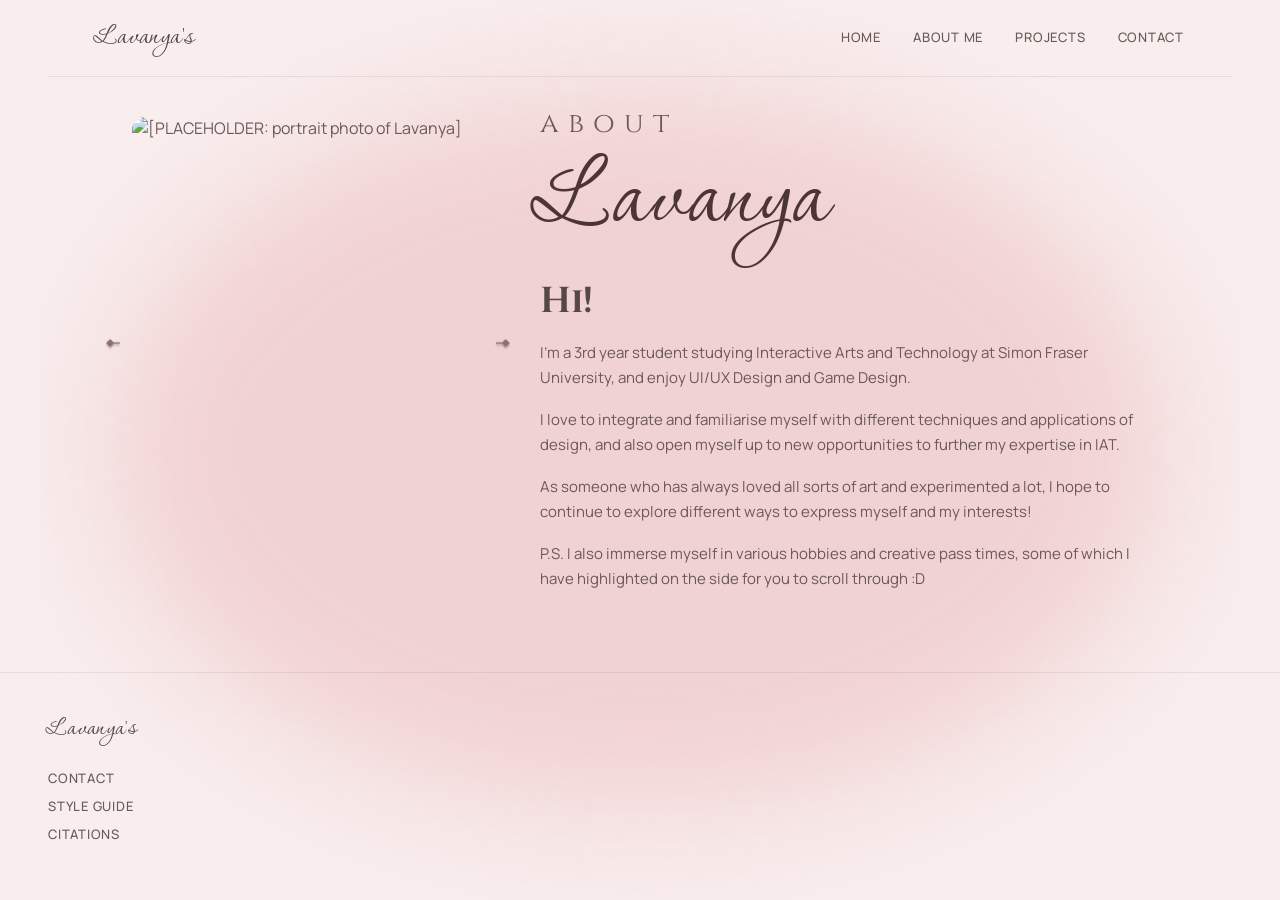
==== commit bcf06aef: "changing horizontal to vertical stack" ====
--- a/about.html
+++ b/about.html
@@ -96,12 +96,10 @@
             </a>
 
             <nav class="footer_nav" aria-label="Footer">
-                <a class="nav_link" href="projects.html">Projects</a>
                 <a class="nav_link" href="contact.html">Contact</a>
                 <a class="nav_link" href="style_guide.html">Style Guide</a>
+                <a class="nav_link" href="citations.html">Citations</a>
             </nav>
-
-            <p class="footer_tagline">Design felt before it's understood.</p>
         </div>
     </footer>
 
--- a/css/main.css
+++ b/css/main.css
@@ -610,8 +610,8 @@
     border-top: 1px solid var(--color_border);
     padding: 2.5rem 3rem;
     display: flex;
+    flex-direction: column;
     align-items: flex-start;
-    justify-content: space-between;
     gap: 1.5rem;
     margin-top: 5rem;
     margin-left: -3rem;
@@ -633,15 +633,6 @@
     display: flex;
     flex-direction: column;
     gap: 0.5rem;
-}
-
-.footer_tagline {
-    font-size: var(--size_small);
-    color: var(--color_muted);
-    font-style: italic;
-    max-width: 180px;
-    text-align: right;
-    line-height: 1.5;
 }
 
 
@@ -1099,6 +1090,36 @@
     margin-top: 1rem;
 }
 
+/* Process section — prose + sticky sidebar of supporting images */
+.process_grid {
+    display: grid;
+    grid-template-columns: minmax(0, 2fr) minmax(0, 1fr);
+    gap: 2.5rem;
+    align-items: start;
+}
+
+.project_sketches {
+    display: flex;
+    flex-direction: column;
+    gap: 1.25rem;
+}
+
+.project_sketches img {
+    display: block;
+    width: 100%;
+}
+
+.project_sketches figure {
+    margin: 0;
+}
+
+.project_sketches figcaption {
+    margin-top: 0.5rem;
+    font-size: var(--size_small);
+    color: #E49091;
+    text-align: center;
+}
+
 /* Responsive 16:9 video embed */
 .video_embed {
     position: relative;
--- a/css/layout.css
+++ b/css/layout.css
@@ -71,6 +71,10 @@
         position: static;
     }
 
+    .process_grid {
+        grid-template-columns: 1fr;
+    }
+
     .contact_grid {
         grid-template-columns: 1fr;
     }
@@ -84,13 +88,8 @@
     }
 
     .footer_bar {
-        flex-direction: column;
         padding: 2rem 1.5rem;
         gap: 1.25rem;
-    }
-
-    .footer_tagline {
-        text-align: left;
     }
 
     .style_guide_page {
@@ -202,10 +201,21 @@
         grid-template-columns: 1fr;
     }
 
-    /* Carousel: one card at a time, peeking the next; touch swipe
-       replaces the arrow buttons here. */
+    /* Home carousel: stack project cards in a normal vertical
+       scrolling column instead of horizontal swipe. Scoped to
+       .project_carousel so the About page's .photo_carousel (which
+       shares the base .carousel_track class) keeps its horizontal
+       swipe behaviour untouched. */
+    .project_carousel .carousel_track {
+        flex-direction: column;
+        overflow-x: visible;
+        overflow-y: visible;
+        scroll-snap-type: none;
+    }
+
     .carousel_track .project_card {
-        flex: 0 0 85%;
+        flex: 0 0 auto;
+        width: 100%;
     }
 
     .carousel_arrow_btn {
@@ -215,6 +225,7 @@
     /* Mobile nav: reveal the disclosure toggle, stack links */
     .nav_disclosure {
         width: 100%;
+        text-align: center;
     }
 
     .nav_disclosure > summary.nav_toggle {
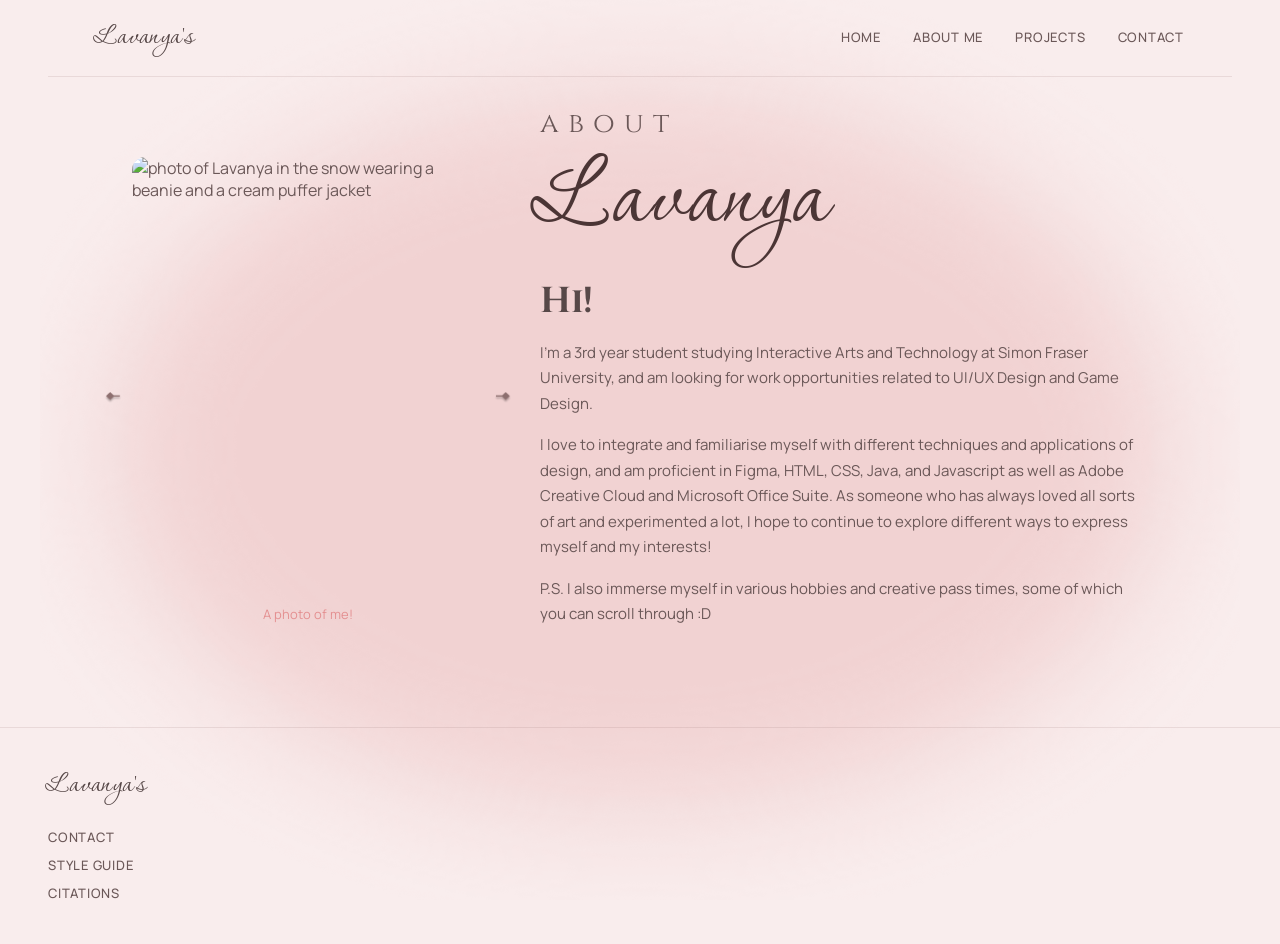
==== commit 9eed430f: "more changes" ====
--- a/about.html
+++ b/about.html
@@ -47,18 +47,26 @@
                     <img src="img/left_arrow.png" alt="">
                 </button>
                 <div class="carousel_track photo_carousel_track" tabindex="0">
-                    <img class="photo_carousel_slide" src="img/lavanya.jpeg"
-                        alt="[PLACEHOLDER: portrait photo of Lavanya]" loading="eager">
-                    <img class="photo_carousel_slide" src="img/matcha.JPG"
-                        alt="[PLACEHOLDER: hobby photo 1 — describe what it shows]" loading="lazy">
-                    <img class="photo_carousel_slide" src="img/photography.jpeg"
-                        alt="[PLACEHOLDER: hobby photo 2 — describe what it shows]" loading="lazy">
-                    <img class="photo_carousel_slide" src="img/art.JPG"
-                        alt="[PLACEHOLDER: hobby photo 2 — describe what it shows]" loading="lazy">
-                    <img class="photo_carousel_slide" src="img/food.jpeg"
-                        alt="[PLACEHOLDER: hobby photo 2 — describe what it shows]" loading="lazy">
-                    
-                    <!-- add more .photo_carousel_slide images as needed once real photos exist -->
+                    <figure class="photo_carousel_slide">
+                        <img src="img/lavanya.jpeg" alt="photo of Lavanya in the snow wearing a beanie and a cream puffer jacket">
+                            <figcaption>A photo of me!</figcaption>
+                    </figure class="photo_carousel_slide">
+                        <figure>
+                            <img src="img/matcha.JPG" alt="iced jasmine osmanthus matcha on a wooden table">
+                            <figcaption>Making and trying out new matcha</figcaption>
+                        </figure>
+                        <figure class="photo_carousel_slide">
+                            <img src="img/photography.jpeg" alt="photo of a boat during sunset to showcase photograhy skills">
+                            <figcaption>Photography</figcaption>
+                        </figure>
+                        <figure class="photo_carousel_slide">
+                            <img src="img/art.JPG" alt="An art piece of a cat in the shape of a fried egg by me as a hobby">
+                            <figcaption>Making Art</figcaption>
+                        </figure>
+                        <figure class="photo_carousel_slide">
+                            <img src="img/food.jpeg" alt="A food photo to showcase cooking hobby. it shows an open quesadilla with lettuce, hummus, paneer and guacamole on each side">
+                            <figcaption>Cooking</figcaption>
+                        </figure>
                 </div>
                 <button class="carousel_arrow_btn carousel_arrow_next" type="button" aria-label="Next photo">
                     <img src="img/right_arrow.png" alt="">
@@ -74,14 +82,12 @@
                 </h1>
                 <h2>Hi!</h2>
                 <p>I'm a 3rd year student studying Interactive Arts and Technology at Simon Fraser
-                    University, and enjoy UI/UX Design and Game Design.</p>
+                    University, and am looking for work opportunities related to UI/UX Design and Game Design.</p>
                 <p>I love to integrate and familiarise myself with different techniques and
-                    applications of design, and also open myself up to new opportunities to further
-                    my expertise in IAT.</p>
-                <p>As someone who has always loved all sorts of art and experimented a lot, I hope to
+                    applications of design, and am proficient in Figma, HTML, CSS, Java, and Javascript as well as Adobe Creative Cloud and Microsoft Office Suite. As someone who has always loved all sorts of art and experimented a lot, I hope to
                     continue to explore different ways to express myself and my interests!</p>
                 <p>P.S. I also immerse myself in various hobbies and creative pass times, some of
-                    which I have highlighted on the side for you to scroll through :D</p>
+                    which you can scroll through :D</p>
             </div>
 
         </div>
--- a/css/main.css
+++ b/css/main.css
@@ -93,7 +93,7 @@
 
 .in_text_link {
     font-family: var(--font_ui);
-    color: var(--color_heading);
+    color: #E49091;
     text-decoration: none;
     text-decoration-color: var(--color_muted);
     text-underline-offset: 3px;
@@ -102,16 +102,16 @@
 }
 
 .in_text_link:hover {
-    color: #DEA9A9;
+    color: #574848;
     text-decoration: underline;
-    text-decoration-color: #DEA9A9;
+    text-decoration-color: #574848;
 }
 
 .in_text_link:focus-visible {
     outline: 2px solid var(--color_heading);
-    color: #DEA9A9;
+    color: #574848;
     text-decoration: underline;
-    text-decoration-color: #DEA9A9;
+    text-decoration-color: #574848;
     outline-offset: 3px;
 }
 
@@ -144,12 +144,15 @@
     transition: width var(--transition);
 }
 
-.nav_link:hover {
-    color: var(--color_heading);
-}
-
-.nav_link:hover::after {
+.nav_link:hover,
+.nav_link:focus-visible {
+    color: #E49091;
+}
+
+.nav_link:hover::after,
+.nav_link:focus-visible::after {
     width: 100%;
+    background-color: #E49091;
 }
 
 .nav_link:focus-visible {
@@ -186,18 +189,6 @@
     transform: translateY(-1px);
 }
 
-.primary_button .btn_arrow {
-    width: 13px;
-    height: 13px;
-    object-fit: contain;
-    filter: brightness(10);
-    transition: filter var(--transition), transform var(--transition);
-}
-
-.primary_button:hover .btn_arrow {
-    transform: translateX(3px);
-}
-
 .primary_button:focus-visible {
     outline: 2px solid var(--color_heading);
     outline-offset: 3px;
@@ -226,16 +217,21 @@
     transition: border-color var(--transition), background-color var(--transition), transform var(--transition);
 }
 
+.copy_email_btn {
+    padding: 0.3rem 1rem;
+}
+
 .secondary_button:hover {
-    border-color: var(--color_heading);
-    background-color: #E49091;
-    color: #FFFFFF;
+    border-color: #E49091;
+    color: #E49091;
     transform: translateY(-1px);
 }
 
 .secondary_button:focus-visible {
     outline: 2px solid var(--color_heading);
     outline-offset: 3px;
+    border-color: #E49091;
+    color: #E49091;
 }
 
 
@@ -298,7 +294,7 @@
     gap: 0.75rem;
     padding: 0.4rem 0.6rem;
     margin: 0 -0.6rem;
-    border-radius: var(--radius_input);
+    border-radius: var(--radius_card);
     transition: background-color var(--transition);
 }
 
@@ -388,6 +384,8 @@
    IMAGE AS A LINK (project card)
    ============================================ */
 
+/* Glassmorphism (translucent background + backdrop-filter blur) built
+   following a YouTube tutorial on the effect — see citations.html. */
 .project_card {
     display: block;
     text-decoration: none;
@@ -424,8 +422,8 @@
     position: absolute;
     top: 0.75rem;
     right: 0.75rem;
-    width: 10px;
-    height: 10px;
+    width: 20px;
+    height: 20px;
     background-image: url('../img/hover_diamond.png');
     background-size: contain;
     background-repeat: no-repeat;
@@ -625,7 +623,7 @@
 }
 
 .footer_logo .brand_mark {
-    font-size: 2rem;
+    font-size: 2.25rem;
     line-height: 1;
 }
 
@@ -749,6 +747,27 @@
     width: 28px;
     height: 28px;
     object-fit: contain;
+}
+
+/* Photo grid demo (Images section) — flat showcase of every real
+   image asset, no caption association needed. */
+.photo_grid_demo {
+    display: flex;
+    gap: 2rem;
+    flex-wrap: wrap;
+}
+
+.photo_grid_demo figure {
+    margin: 0;
+    width: 180px;
+}
+
+.photo_grid_demo figure img {
+    width: 100%;
+    height: 130px;
+    object-fit: contain;
+    border-radius: var(--radius_card);
+    display: block;
 }
 
 /* Ethos block */
@@ -869,7 +888,8 @@
 
 .page_intro {
     max-width: 60ch;
-    margin-bottom: 2rem;
+    margin-top: 2rem;
+    margin-bottom: 1rem;
 }
 
 
@@ -998,16 +1018,23 @@
 /* Photo carousel (about) — one tall photo per view. Reuses the
    .carousel_track base and .carousel_arrow_btn from the home carousel. */
 .photo_carousel {
+    margin-top: 2.5rem;
     position: relative;
 }
 
 .photo_carousel_slide {
     flex: 0 0 100%;
+    width: 100%;
+    scroll-snap-align: start;
+    margin: 0;
+}
+
+.photo_carousel_slide img {
     width: 100%;
     aspect-ratio: 4 / 5;
     object-fit: cover;
     border-radius: var(--radius_card);
-    scroll-snap-align: start;
+    display: block;
 }
 
 
@@ -1053,6 +1080,7 @@
     color: var(--color_heading);
     text-decoration: none;
     transition: gap var(--transition);
+    margin-bottom: 1rem;
 }
 
 .back_link img {
@@ -1113,7 +1141,9 @@
     margin: 0;
 }
 
-.project_sketches figcaption {
+.project_sketches figcaption,
+.photo_carousel_slide figcaption,
+.photo_grid_demo figcaption {
     margin-top: 0.5rem;
     font-size: var(--size_small);
     color: #E49091;
@@ -1223,19 +1253,30 @@
 
 
 /* ============================================
-   READING PROGRESS BAR + BACK TO TOP
-   ============================================ */
-
-.reading_progress {
-    position: fixed;
-    top: 0;
-    left: 0;
-    height: 3px;
-    width: 0;
-    background-color: var(--color_heading);
-    z-index: 200;
-    transition: width 0.1s linear;
-}
+   HERO FADE-IN-UP (home)
+   ============================================ */
+
+@keyframes fade-in-up {
+    from {
+        opacity: 0;
+        transform: translateY(12px);
+    }
+    to {
+        opacity: 1;
+        transform: none;
+    }
+}
+
+@media (prefers-reduced-motion: no-preference) {
+    .hero h1 {
+        animation: fade-in-up 0.6s ease-out;
+    }
+}
+
+
+/* ============================================
+   BACK TO TOP
+   ============================================ */
 
 .back_to_top {
     position: fixed;
--- a/css/layout.css
+++ b/css/layout.css
@@ -222,7 +222,9 @@
         display: none;
     }
 
-    /* Mobile nav: reveal the disclosure toggle, stack links */
+    /* Mobile nav: reveal the disclosure toggle, stack links. The
+       toggle/collapse approach was adapted from a tutorial on building
+       a dropdown menu — see citations.html. */
     .nav_disclosure {
         width: 100%;
         text-align: center;
